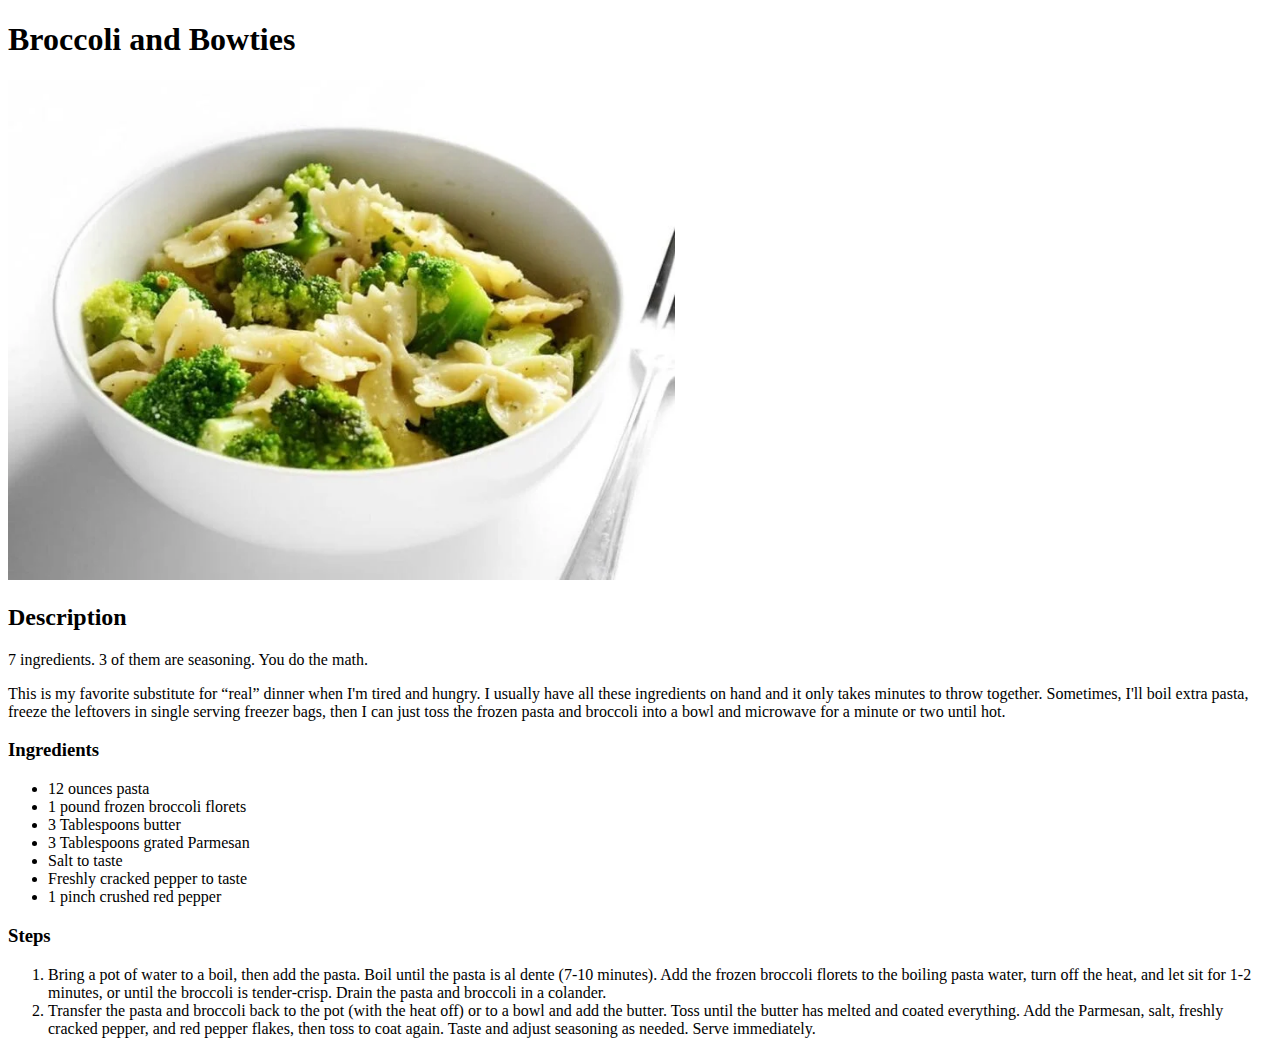
==== recipes/broccoli-bowties.html @ a9ab20d5 "Add recipes pages and set project templates" ====
<!doctype html>
<html lang="en">
  <head>
    <meta charset="UTF-8" />
    <meta http-equiv="X-UA-Compatible" content="IE=edge" />
    <meta name="viewport" content="width=device-width, initial-scale=1.0" />
    <title>Broccoli and Bowties</title>
  </head>

  <body>
    <article class="recipe-card">
      <header>
        <h1>Broccoli and Bowties</h1>
      </header>

      <section class="recipe-photo">
        <img
          src="../img/broccoli-bowties.jpg"
          alt="bowl of broccoli florets and bowtie pasta"
          height="500"
        />
      </section>

      <section class="description-text">
        <h2>Description</h2>
        <p>7 ingredients. 3 of them are seasoning. You do the math.</p>
        <p>
          This is my favorite substitute for “real” dinner when I'm tired and
          hungry. I usually have all these ingredients on hand and it only takes
          minutes to throw together. Sometimes, I'll boil extra pasta, freeze
          the leftovers in single serving freezer bags, then I can just toss the
          frozen pasta and broccoli into a bowl and microwave for a minute or
          two until hot.
        </p>
      </section>

      <section class="ingredients-list">
        <h3>Ingredients</h3>
        <ul>
          <li>12 ounces pasta</li>
          <li>1 pound frozen broccoli florets</li>
          <li>3 Tablespoons butter</li>
          <li>3 Tablespoons grated Parmesan</li>
          <li>Salt to taste</li>
          <li>Freshly cracked pepper to taste</li>
          <li>1 pinch crushed red pepper</li>
        </ul>
      </section>

      <section class="Instructions">
        <h3>Steps</h3>
        <ol>
          <li>
            Bring a pot of water to a boil, then add the pasta. Boil until the
            pasta is al dente (7-10 minutes). Add the frozen broccoli florets to
            the boiling pasta water, turn off the heat, and let sit for 1-2
            minutes, or until the broccoli is tender-crisp. Drain the pasta and
            broccoli in a colander.
          </li>
          <li>
            Transfer the pasta and broccoli back to the pot (with the heat off)
            or to a bowl and add the butter. Toss until the butter has melted
            and coated everything. Add the Parmesan, salt, freshly cracked
            pepper, and red pepper flakes, then toss to coat again. Taste and
            adjust seasoning as needed. Serve immediately.
          </li>
        </ol>
      </section>
    </article>
  </body>
</html>
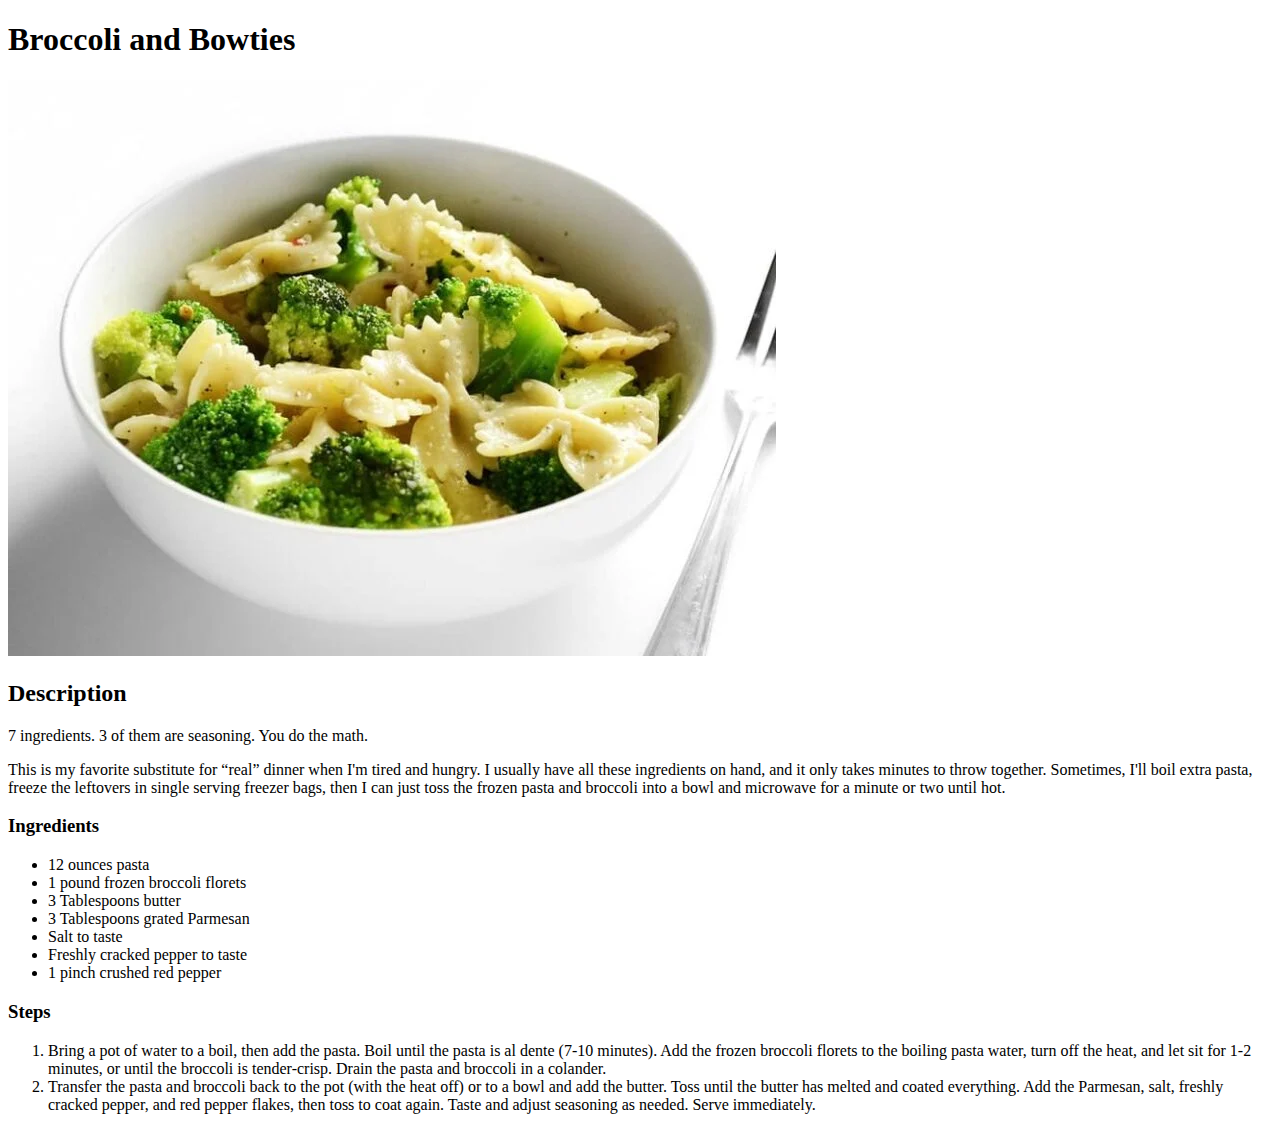
==== commit 5a25cc4b: "Reformat recipe pages" ====
--- a/recipes/broccoli-bowties.html
+++ b/recipes/broccoli-bowties.html
@@ -17,7 +17,6 @@
         <img
           src="../img/broccoli-bowties.jpg"
           alt="bowl of broccoli florets and bowtie pasta"
-          height="500"
         />
       </section>
 
@@ -26,11 +25,11 @@
         <p>7 ingredients. 3 of them are seasoning. You do the math.</p>
         <p>
           This is my favorite substitute for “real” dinner when I'm tired and
-          hungry. I usually have all these ingredients on hand and it only takes
-          minutes to throw together. Sometimes, I'll boil extra pasta, freeze
-          the leftovers in single serving freezer bags, then I can just toss the
-          frozen pasta and broccoli into a bowl and microwave for a minute or
-          two until hot.
+          hungry. I usually have all these ingredients on hand, and it only
+          takes minutes to throw together. Sometimes, I'll boil extra pasta,
+          freeze the leftovers in single serving freezer bags, then I can just
+          toss the frozen pasta and broccoli into a bowl and microwave for a
+          minute or two until hot.
         </p>
       </section>
 
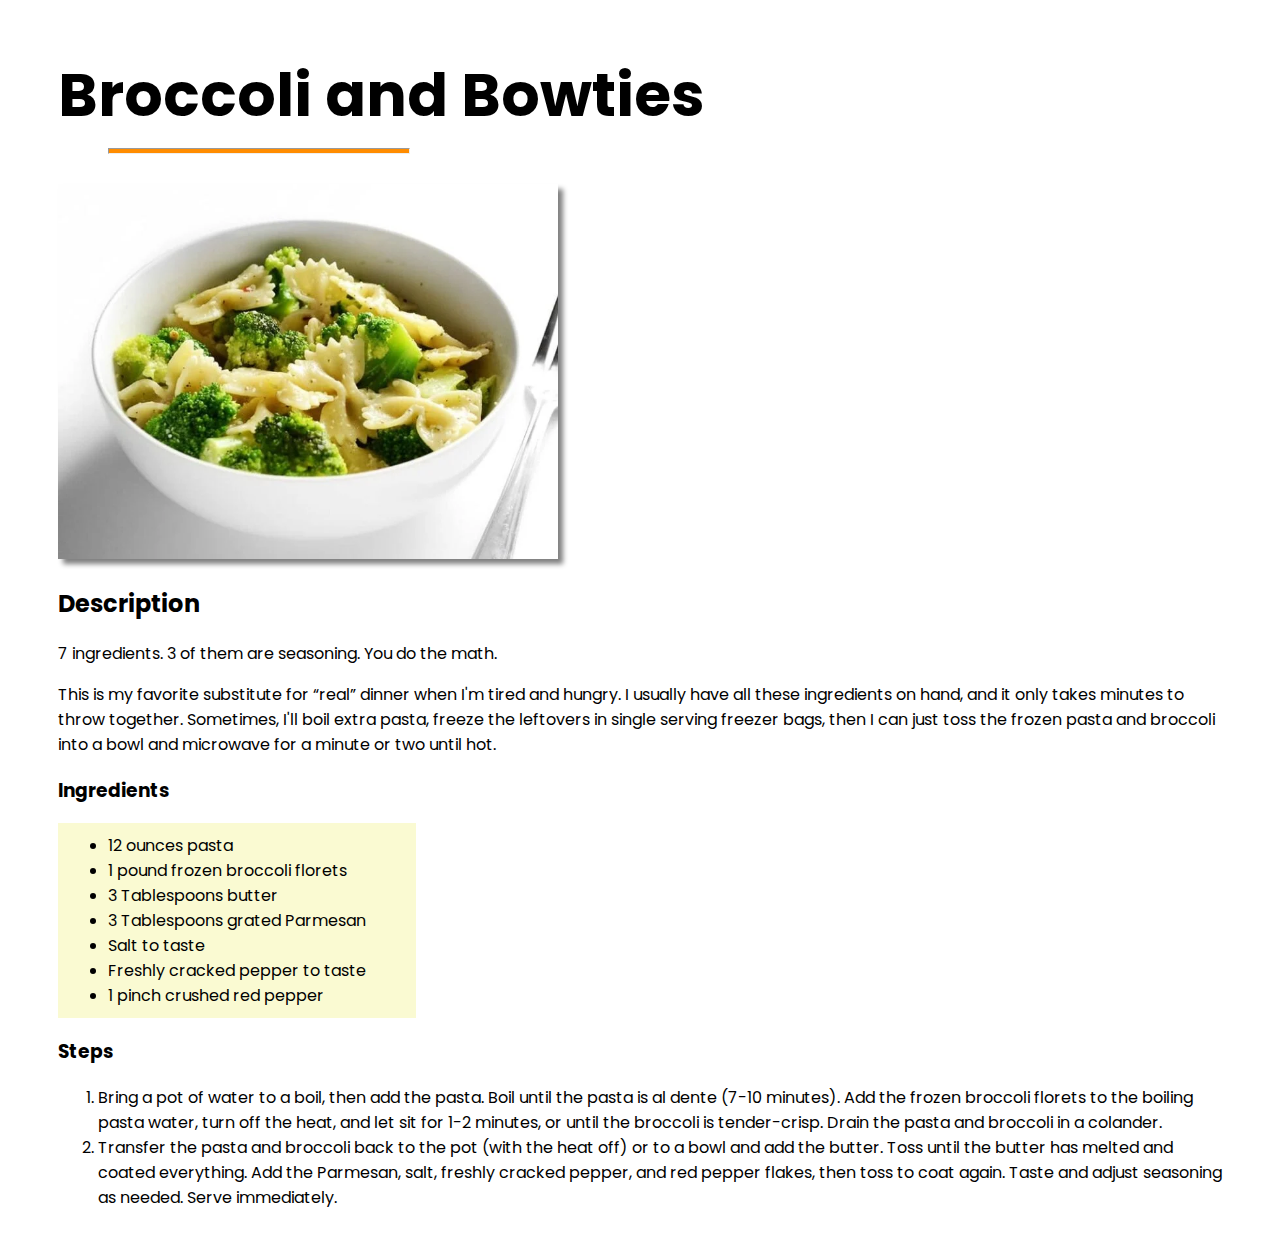
==== commit 5a818070: "Complete TOP Foundations Cource exercises through "The Cascade"" ====
--- a/recipes/broccoli-bowties.html
+++ b/recipes/broccoli-bowties.html
@@ -5,12 +5,20 @@
     <meta http-equiv="X-UA-Compatible" content="IE=edge" />
     <meta name="viewport" content="width=device-width, initial-scale=1.0" />
     <title>Broccoli and Bowties</title>
+    <link rel="stylesheet" href="../css/styles.css" />
+    <link rel="preconnect" href="https://fonts.googleapis.com" />
+    <link rel="preconnect" href="https://fonts.gstatic.com" crossorigin />
+    <link
+      href="https://fonts.googleapis.com/css2?family=Montserrat&family=Poppins:wght@400;700;800&display=swap"
+      rel="stylesheet"
+    />
   </head>
 
   <body>
     <article class="recipe-card">
       <header>
         <h1>Broccoli and Bowties</h1>
+        <hr class="title-rule" />
       </header>
 
       <section class="recipe-photo">
@@ -46,7 +54,7 @@
         </ul>
       </section>
 
-      <section class="Instructions">
+      <section class="instructions">
         <h3>Steps</h3>
         <ol>
           <li>
--- a/css/styles.css
+++ b/css/styles.css
@@ -0,0 +1,37 @@
+body {
+  font-family: "Poppins", sans-serif;
+}
+
+h1 {
+  font-size: 60px;
+  margin-bottom: 5px;
+}
+
+.title-rule {
+  background-color: darkorange;
+  height: 4px;
+  width: 300px;
+  margin-left: 50px;
+  margin-bottom: 30px;
+}
+.recipe-card {
+  margin: 50px;
+}
+
+.recipe-photo img {
+  width: 500px;
+  height: auto;
+  box-shadow: 5px 5px 5px grey;
+}
+
+.description-text {
+}
+
+.ingredients-list ul {
+  background-color: lightgoldenrodyellow;
+  width: fit-content;
+  padding: 10px 50px;
+}
+
+.instructions {
+}
